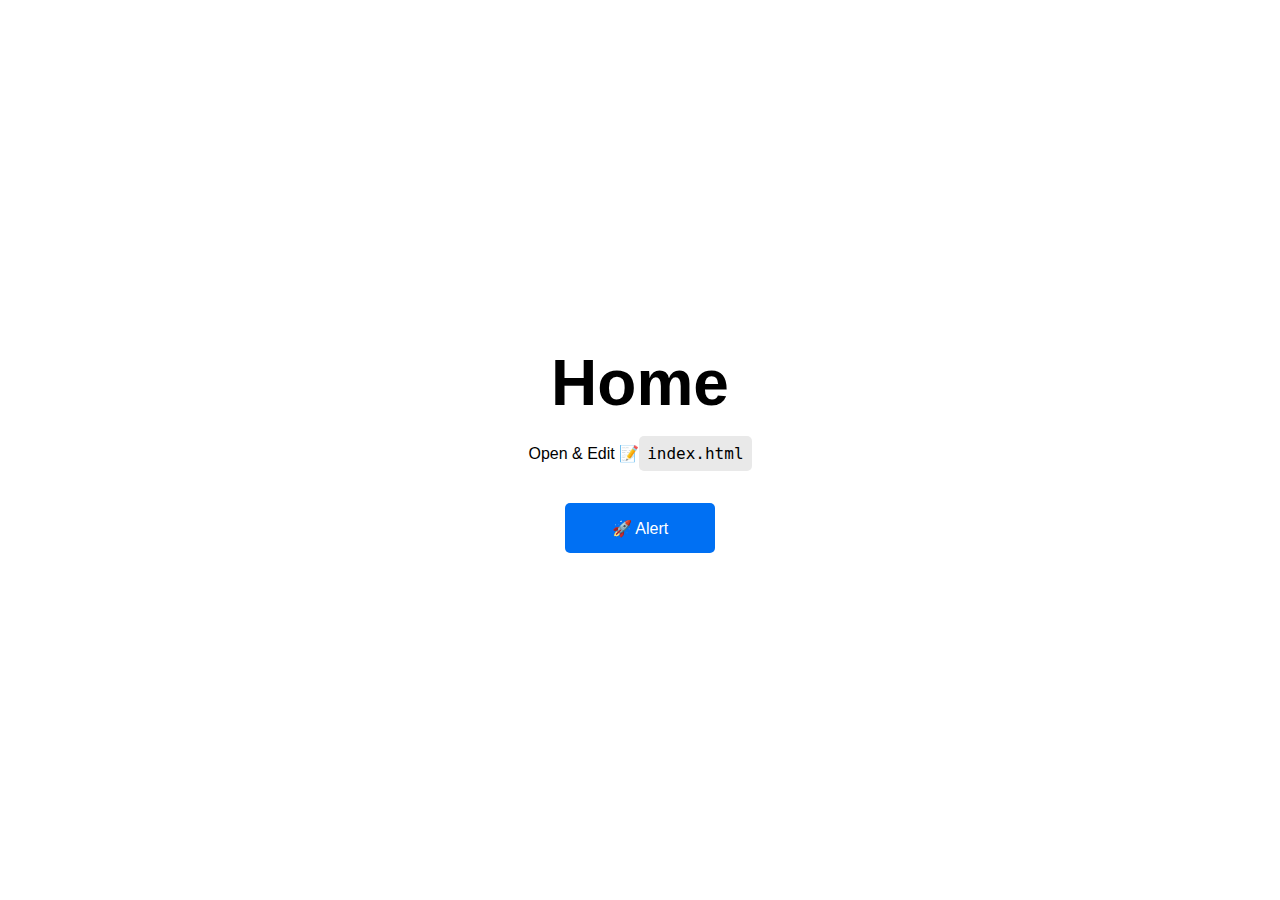
==== index.html @ e103cbf4 ":tada: Initial Commit" ====
<!DOCTYPE html>
<html lang="en">
  <head>
    <meta charset="UTF-8" />
    <meta http-equiv="X-UA-Compatible" content="IE=edge" />
    <meta name="viewport" content="width=device-width, initial-scale=1.0" />
    <title>Home</title>

    <!-- ============ IMPORT CSS ============  -->
    <link rel="stylesheet" href="./assets/css/style.css" />

    <!-- ============ FAVICON ============  -->
    <link
      rel="apple-touch-icon"
      sizes="180x180"
      href="./media/favicon/apple-touch-icon.png"
    />
    <link
      rel="icon"
      type="image/png"
      sizes="32x32"
      href="./media/favicon/favicon-32x32.png"
    />
    <link
      rel="icon"
      type="image/png"
      sizes="16x16"
      href="./media/favicon/favicon-16x16.png"
    />
    <link rel="manifest" href="./site.webmanifest" />
  </head>
  <body>
    <div class="container">
      <h1>Home</h1>
      <p>Open & Edit 📝<code>index.html</code></p>
      <button onclick="Launch()">🚀 Alert</button>
    </div>

    <!-- ============ IMPORT JS ============  -->
    <script src="./assets/js/script.js"></script>
  </body>
</html>
---- assets/css/style.css ----
:root {
  --color: #000;
  --color-invert: #fff;
  --pri-bg-color: #0070f3;
  --sec-bg-color: #2d88f0;
  --code-bg-color: #e9e9e9;
  --font-face: "Segoe UI", sans-serif;
  --font-face-monospace: Roboto Mono, monospace;
}

html,
body {
  width: 100%;
  height: 100%;
  padding: 0;
  margin: 0;

  font-family: var(--font-face);
}

.container {
  width: initial;
  height: inherit;
  padding: 0 2rem;

  display: flex;
  flex-direction: column;
  justify-content: center;
  align-items: center;
}

h1 {
  margin: 0;

  text-align: center;
  font-size: 4rem;
  line-height: 1.15;
}

p {
  margin-top: 1.5rem;

  text-align: center;
}

code {
  padding: 0.5rem;

  background-color: var(--code-bg-color);
  border-radius: 5px;
  font-family: var(--font-face-monospace);
}

button {
  margin-top: 1.5rem;
  width: 150px;
  height: 50px;

  background-color: var(--pri-bg-color);
  color: var(--color-invert);
  font-size: initial;
  font-family: var(--font-face);
  border: none;
  border-radius: 5px;
  cursor: pointer;
}

button:hover {
  background-color: var(--sec-bg-color);
}
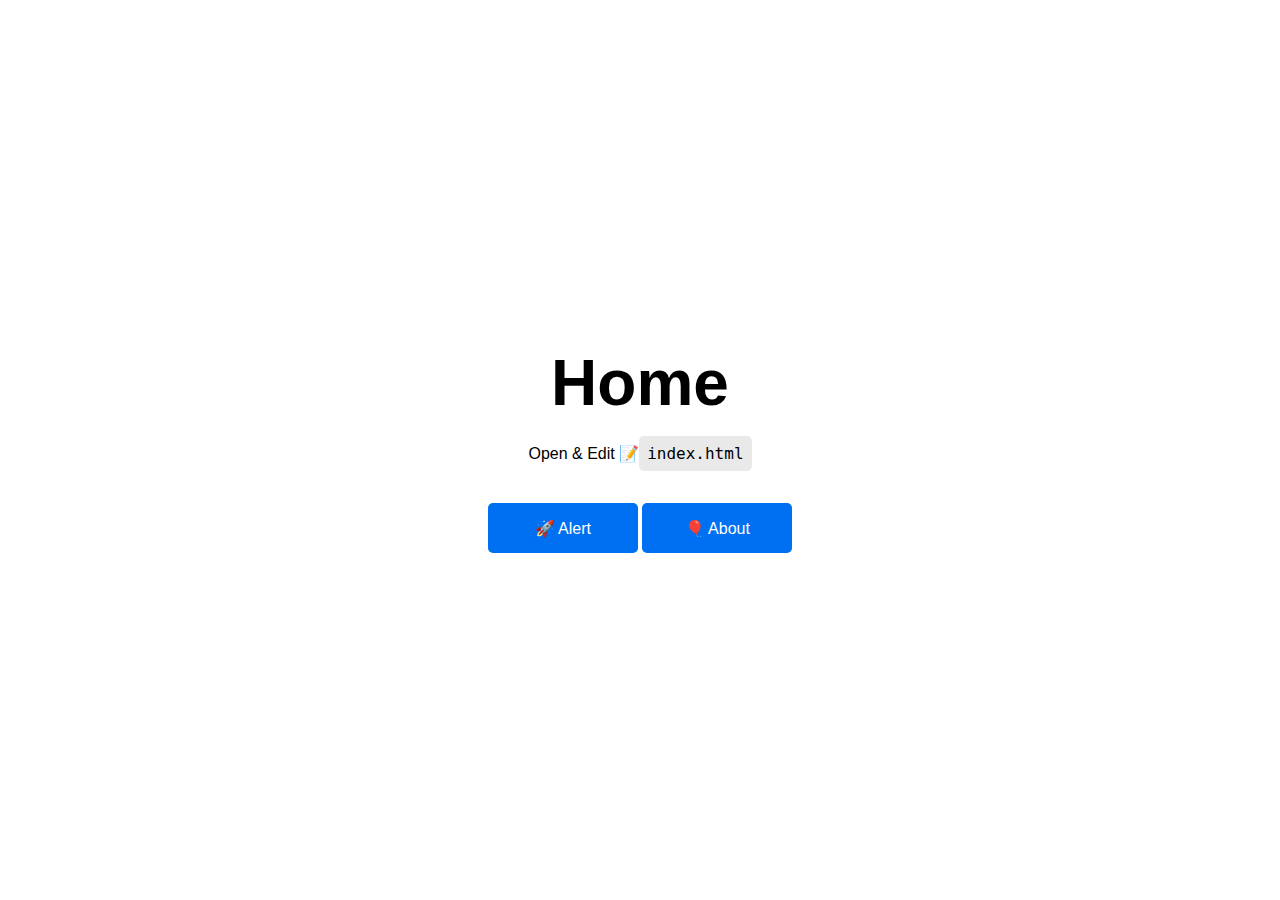
==== commit 72628945: ":sparkles: Add about page; include some media(image & font) & libs" ====
--- a/index.html
+++ b/index.html
@@ -33,7 +33,10 @@
     <div class="container">
       <h1>Home</h1>
       <p>Open & Edit 📝<code>index.html</code></p>
-      <button onclick="Launch()">🚀 Alert</button>
+      <div>
+        <button onclick="Launch()">🚀 Alert</button>
+        <button onclick="window.location.href = `/pages/about.html`;">🎈 About</button>
+      </div>
     </div>
 
     <!-- ============ IMPORT JS ============  -->
--- a/assets/css/style.css
+++ b/assets/css/style.css
@@ -37,6 +37,16 @@
   line-height: 1.15;
 }
 
+h1 > span {
+  color: var(--pri-bg-color);
+  cursor: pointer;
+}
+
+h1 > span:hover {
+  color: #2d88f0;
+  text-decoration: underline;
+}
+
 p {
   margin-top: 1.5rem;
 
@@ -68,3 +78,15 @@
 button:hover {
   background-color: var(--sec-bg-color);
 }
+
+.description {
+  width: 50%;
+}
+
+.description > span {
+  padding: 0.2rem;
+
+  background-color: var(--code-bg-color);
+  border-radius: 5px;
+  font-family: var(--font-face-monospace);
+}